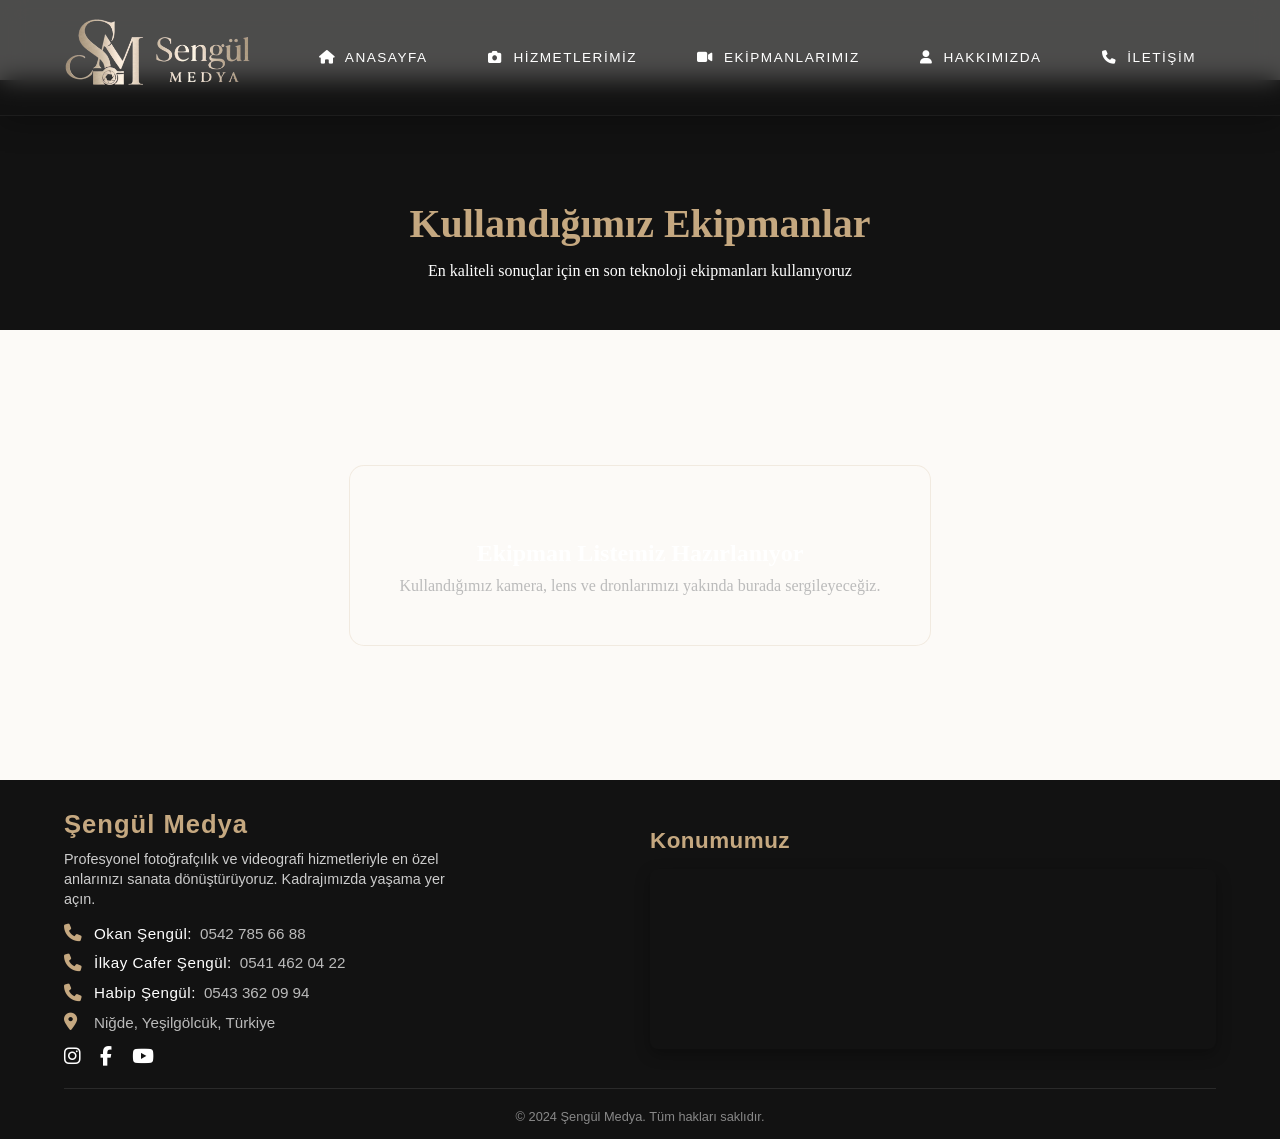
==== ekipmanlarimiz.html @ 8559873d "Alt sayfalar, hizmet kartları, iletişim formu eklendi ve tasarımları geliştirildi" ====
<!DOCTYPE html>
<html lang="tr">

<head>
    <meta charset="UTF-8">
    <meta name="viewport" content="width=device-width, initial-scale=1.0">
    <title>Şengül Medya</title>
    <link rel="stylesheet" href="css/style.css">
    <link rel="stylesheet" href="https://cdnjs.cloudflare.com/ajax/libs/font-awesome/6.7.1/css/all.min.css">
    <link rel="icon" href="images/favicon.png">
</head>

<body>

    <header>

        <div class="logo">
            <!--firma logomuz buraya-->
            <img src="images/logos1.png" alt="Şengül Medya" id="logo">
        </div>

        <nav>
            <ul class="navlist">
                <li><a href="index.html"><i class="fa-solid fa-house"></i> Anasayfa</a></li>
                <li><a href="hizmetlerimiz.html"><i class="fa-solid fa-camera"></i> Hizmetlerimiz</a></li>
                <li><a href="ekipmanlarimiz.html"><i class="fa-solid fa-video"></i> Ekipmanlarımız</a></li>
                <li><a href="hakkimizda.html"><i class="fa-solid fa-user"></i> Hakkımızda</a></li>
                <li><a href="iletisim.html"><i class="fa-solid fa-phone"></i> İletişim</a></li>
            </ul>
        </nav>

    </header>



    <main>
        <section class="page-header">
            <h1>Kullandığımız Ekipmanlar</h1>
            <p>En kaliteli sonuçlar için en son teknoloji ekipmanları kullanıyoruz</p>
        </section>
        <section class="page-content">
            <div class="coming-soon">
                <i class="fa-solid fa-drone"></i>
                <h2>Ekipman Listemiz Hazırlanıyor</h2>
                <p>Kullandığımız kamera, lens ve dronlarımızı yakında burada sergileyeceğiz.</p>
            </div>
        </section>
    </main>

    <footer class="footer">
        <div class="footer-container">
            <div class="footer-info">
                <h2>Şengül Medya</h2>
                <p class="footer-desc">Profesyonel fotoğrafçılık ve videografi hizmetleriyle en özel anlarınızı sanata dönüştürüyoruz. Kadrajımızda yaşama yer açın.</p>
                
                <div class="contact-info">
                    <p><i class="fa-solid fa-phone"></i> <strong>Okan Şengül:</strong> 0542 785 66 88</p>
                    <p><i class="fa-solid fa-phone"></i> <strong>İlkay Cafer Şengül:</strong> 0541 462 04 22</p>
                    <p><i class="fa-solid fa-phone"></i> <strong>Habip Şengül:</strong> 0543 362 09 94</p>
                    <p><i class="fa-solid fa-location-dot"></i> <span>Niğde, Yeşilgölcük, Türkiye</span></p>
                </div>

                <div class="social-icons">
                    <a href="#"><i class="fa-brands fa-instagram"></i></a>
                    <a href="#"><i class="fa-brands fa-facebook-f"></i></a>
                    <a href="#"><i class="fa-brands fa-youtube"></i></a>
                </div>
            </div>

            <div class="footer-map">
                <h3>Konumumuz</h3>
                <iframe src="https://maps.google.com/maps?q=38.228377,34.775056&hl=tr&z=19&output=embed" width="100%" height="180" style="border:0;" allowfullscreen="" loading="lazy" referrerpolicy="no-referrer-when-downgrade"></iframe>
            </div>
        </div>

        <div class="footer-bottom">
            <p>© 2024 Şengül Medya. Tüm hakları saklıdır.</p>
        </div>
    </footer>




    <script src="js/app.js"></script>

</body>


</html>
---- css/style.css ----
* {
    margin: 0;
    padding: 0;
    box-sizing: border-box;
}

:root {
    --primary: #c5a880;
    /* Şampanya Altını (Zarif Vurgu Rengi) */
    --bg-dark: #121212;
    /* Derin Gece Siyahı (Premium Koyu Tema Arka Planı) */
    --bg-light: #fcfaf7;
    /* Sıcak Fildişi / Krem Rengi (Aydınlık Tema Arka Planı) */
}

header {
    background-color: rgba(18, 18, 18, 0.75);
    width: 100%;
    height: auto;
    display: flex;
    justify-content: space-between;
    align-items: center;
    padding: 15px 5%;
    backdrop-filter: blur(12px);
    -webkit-backdrop-filter: blur(12px);
    position: fixed;
    top: 0;
    left: 0;
    z-index: 1000;
    /*en üstte gözüksün diye */

    border-bottom: solid 1px rgba(255, 255, 255, 0.05);
    box-shadow: 0 4px 30px rgba(0, 0, 0, 0.3);
}

.navlist {
    /* menü elemanlarını hizaladık */
    display: flex;
    justify-content: space-between;
    gap: 20px;
    list-style-type: none;
}

body {
    background-color: var(--bg-light);
    padding-top: 80px;
}

.navlist a {
    text-decoration: none;
    color: white;
    display: inline-block;
    padding: 12px 20px;
    transition: all 0.3s ease;
    font-family: 'Outfit', sans-serif;
    text-transform: uppercase;
    letter-spacing: 1.5px;
    font-size: 0.85rem;
    font-weight: 500;
    position: relative;

}

.navlist i {
    margin-right: 5px;
}

.navlist a:after {
    content: '';
    width: 0;
    height: 2px;
    background-color: var(--primary);
    position: absolute;
    bottom: 0;
    left: 50%;
    transform: translateX(-50%);
    transition: all 0.3s ease;


}

.navlist a:hover:after {
    width: 60%;
    transition: all 0.3s ease;

}

.navlist a:hover {
    color: var(--primary);
}



#logo {
    display: block;
    max-height: 85px;
    width: auto;
    border-radius: 8px;
}



.arrows {
    z-index: 10;
    position: absolute;
    display: flex;
    justify-content: space-between;
    align-items: center;
    color: white;
    width: 100%;
    height: 100%;
    top: 0;
    left: 0;
    padding: 20px;
    cursor: pointer;
}


.arrows i {
    font-size: 2rem;
    color: white;
    background-color: rgba(0, 0, 0, 0.3);
    /* Biraz daha şeffaf */
    backdrop-filter: blur(8px);
    /* Lüks cam efekti (Glassmorphism) */
    -webkit-backdrop-filter: blur(8px);
    width: 60px;
    height: 60px;
    display: flex;
    justify-content: center;
    align-items: center;
    border-radius: 50%;
    transition: all 0.3s ease;
    /* Yumuşak geçiş */
    border: 1px solid rgba(255, 255, 255, 0.1);
}

.arrows i:hover {
    background-color: var(--primary);
    /* Sitenin şampanya rengi */
    color: var(--bg-dark);
    /* İkon rengi koyu siyah */
    transform: scale(1.15);
    /* Üzerine gelince hafifçe büyüme */
    border-color: var(--primary);
    box-shadow: 0 5px 15px rgba(197, 168, 128, 0.5);
    /* Etrafa şampanya rengi parlama */
}



.slider {
    width: 100%;
    height: auto;
    position: relative;
}

.slider img {
    object-fit: cover;
    width: 100%;
    height: 100vh;
    display: block;
    /* Altında boşluk kalmasını engeller */
}


.slider-text {
    position: absolute;
    top: 50%;
    left: 50%;
    transform: translate(-50%, -50%);
    z-index: 10;
    color: white;
    text-align: center;
    text-transform: uppercase;
    letter-spacing: 1.5px;
    font-weight: 500;
    width: 80%;
}

.slider-text h1 {
    color: var(--primary);
    /* Lüks şampanya rengi */
    text-align: center;
    text-transform: uppercase;
    letter-spacing: 2px;
    font-size: 3.5rem;
    font-family: 'Outfit', sans-serif;
    font-weight: 800;
    text-shadow: 0 4px 10px rgba(0, 0, 0, 0.7);
    margin-bottom: 15px;
}

.slider-text p {
    font-size: 1.2rem;
    font-family: 'Outfit', sans-serif;
    text-shadow: 0 2px 5px rgba(0, 0, 0, 0.7);
    margin-bottom: 30px;
    line-height: 1.6;
    text-transform: none;
    /* Paragrafın normal okuma düzeninde olması için */
}

.btn {
    padding: 15px 35px;
    border-radius: 30px;
    /* Daha modern yuvarlak kenar */
    outline: none;
    border: none;
    cursor: pointer;
    text-transform: uppercase;
    letter-spacing: 1.5px;
    font-size: 1rem;
    font-family: 'Outfit', sans-serif;
    font-weight: bold;
    margin-top: 10px;
    background-color: var(--primary);
    color: var(--bg-dark);
    transition: all 0.3s ease;
    box-shadow: 0 4px 15px rgba(197, 168, 128, 0.4);
}

.btn:hover {
    background-color: white;
    transform: translateY(-3px);
    box-shadow: 0 8px 20px rgba(255, 255, 255, 0.5);
}

.footer {
    background-color: var(--bg-dark);
    color: white;
    padding: 30px 5% 15px;
    font-family: 'Outfit', sans-serif;
}

.footer-container {
    display: flex;
    justify-content: space-between;
    align-items: center;
    flex-wrap: wrap;
    gap: 20px;
    margin-bottom: 20px;
    border-bottom: 1px solid rgba(255, 255, 255, 0.1);
    padding-bottom: 20px;
}

.footer-info {
    flex: 1;
    min-width: 300px;
}

.footer-info h2 {
    color: var(--primary);
    font-size: 1.6rem;
    margin-bottom: 10px;
    letter-spacing: 1px;
}

.footer-desc {
    color: #ccc;
    margin-bottom: 15px;
    line-height: 1.4;
    max-width: 400px;
    font-size: 0.9rem;
}

.contact-info p {
    color: #bbb;
    margin-bottom: 12px;
    display: flex;
    align-items: center;
    font-size: 0.95rem;
}

.contact-info i {
    color: var(--primary);
    font-size: 1.1rem;
    width: 30px;
    text-align: left;
}

.contact-info strong {
    color: white;
    font-weight: 500;
    margin-right: 8px;
    letter-spacing: 0.5px;
}

.social-icons {
    margin-top: 15px;
}

.social-icons a {
    color: white;
    font-size: 1.2rem;
    margin-right: 15px;
    transition: all 0.3s ease;
}

.social-icons a:hover {
    color: var(--primary);
    transform: translateY(-2px);
    display: inline-block;
}

.footer-map {
    flex: 1;
    min-width: 300px;
}

.footer-map h3 {
    color: var(--primary);
    font-size: 1.4rem;
    margin-bottom: 15px;
    letter-spacing: 0.5px;
}

.footer-map iframe {
    border-radius: 8px;
    box-shadow: 0 5px 15px rgba(0, 0, 0, 0.3);
    border: 1px solid rgba(197, 168, 128, 0.2);
    display: block;
}

.footer-bottom {
    text-align: center;
    color: #888;
    font-size: 0.8rem;
}

/* Sayfa İçerik Stilleri */
.page-header {
    padding: 120px 5% 50px;
    background-color: var(--bg-dark);
    text-align: center;
    color: white;
}

.page-header h1 {
    color: var(--primary);
    font-size: 2.5rem;
    margin-bottom: 15px;
}

.page-content {
    min-height: 50vh;
    padding: 50px 5%;
    display: flex;
    justify-content: center;
    align-items: center;
}

.coming-soon {
    text-align: center;
    background: rgba(255, 255, 255, 0.03);
    padding: 50px;
    border-radius: 15px;
    border: 1px solid rgba(197, 168, 128, 0.2);
}

.coming-soon i {
    font-size: 3rem;
    color: var(--primary);
    margin-bottom: 20px;
}

.coming-soon h2 {
    color: white;
    margin-bottom: 10px;
}

.coming-soon p {
    color: #bbb;
}

/* Hizmetler Bölümü Stilleri */
.services-section {
    padding: 50px 5%;
    background-color: var(--bg-dark); /* Koyu arka plan */
}

.services-grid {
    display: grid;
    grid-template-columns: repeat(auto-fit, minmax(280px, 1fr));
    gap: 30px;
    max-width: 1200px;
    margin: 0 auto;
}

.service-card {
    background: rgba(255, 255, 255, 0.05); /* Cam efekti / Koyu tema */
    padding: 40px 30px;
    border-radius: 15px;
    text-align: center;
    box-shadow: 0 10px 30px rgba(0,0,0,0.2);
    transition: all 0.4s ease;
    border: 1px solid rgba(197, 168, 128, 0.1);
    display: flex;
    flex-direction: column;
    justify-content: space-between;
}

.service-card:hover {
    transform: translateY(-10px);
    box-shadow: 0 15px 40px rgba(197, 168, 128, 0.2);
    border-color: var(--primary);
    background: rgba(255, 255, 255, 0.08);
}

.service-icon {
    width: 80px;
    height: 80px;
    background: rgba(197, 168, 128, 0.1);
    border-radius: 50%;
    display: flex;
    justify-content: center;
    align-items: center;
    margin: 0 auto 20px;
    color: var(--primary);
    font-size: 2rem;
    transition: all 0.4s ease;
}

.service-card:hover .service-icon {
    background: var(--primary);
    color: var(--bg-dark);
    transform: rotateY(180deg);
}

.service-card h3 {
    color: white;
    font-size: 1.4rem;
    margin-bottom: 15px;
    font-family: 'Outfit', sans-serif;
}

.service-card p {
    color: #bbb;
    line-height: 1.6;
    margin-bottom: 25px;
    font-size: 0.95rem;
    flex-grow: 1;
}

.card-actions {
    display: flex;
    flex-direction: column;
    gap: 10px;
}

.btn-outline {
    display: inline-block;
    padding: 10px 20px;
    border: 2px solid var(--primary);
    color: var(--primary);
    text-decoration: none;
    border-radius: 25px;
    font-weight: 500;
    transition: all 0.3s ease;
    font-size: 0.9rem;
}

.btn-outline:hover {
    background: var(--primary);
    color: var(--bg-dark);
    box-shadow: 0 5px 15px rgba(197, 168, 128, 0.4);
}

.btn-solid {
    display: inline-block;
    padding: 10px 20px;
    background: var(--primary);
    color: var(--bg-dark);
    text-decoration: none;
    border-radius: 25px;
    font-weight: 500;
    transition: all 0.3s ease;
    font-size: 0.9rem;
    border: 2px solid var(--primary);
}

.btn-solid:hover {
    background: transparent;
    color: var(--primary);
    box-shadow: 0 5px 15px rgba(197, 168, 128, 0.4);
}

/* İletişim Sayfası Stilleri */
.contact-section {
    padding: 60px 5%;
    background-color: var(--bg-dark);
}

.contact-container {
    max-width: 1000px;
    margin: 0 auto;
    display: flex;
    flex-direction: column;
    gap: 50px;
}

.contact-info-boxes {
    display: flex;
    justify-content: space-between;
    gap: 20px;
    flex-wrap: wrap;
}

.info-box {
    background: rgba(255, 255, 255, 0.05);
    padding: 30px 20px;
    border-radius: 12px;
    text-align: center;
    flex: 1;
    min-width: 250px;
    border: 1px solid rgba(197, 168, 128, 0.1);
    transition: transform 0.3s ease;
}

.info-box:hover {
    transform: translateY(-5px);
    border-color: var(--primary);
}

.info-box i {
    font-size: 2.5rem;
    color: var(--primary);
    margin-bottom: 15px;
}

.info-box h3 {
    color: white;
    margin-bottom: 10px;
    font-family: 'Outfit', sans-serif;
}

.info-box p {
    color: #bbb;
    margin-bottom: 5px;
}

.contact-form-container {
    background: rgba(255, 255, 255, 0.03);
    padding: 40px;
    border-radius: 15px;
    border: 1px solid rgba(197, 168, 128, 0.1);
}

.contact-form-container h2 {
    color: var(--primary);
    text-align: center;
    margin-bottom: 30px;
    font-size: 2rem;
    font-family: 'Outfit', sans-serif;
}

.contact-form {
    display: flex;
    flex-direction: column;
    gap: 20px;
}

.input-group {
    display: flex;
    gap: 20px;
}

.input-group input {
    flex: 1;
}

.contact-form input,
.contact-form textarea {
    width: 100%;
    padding: 15px;
    background: rgba(255, 255, 255, 0.05);
    border: 1px solid rgba(255, 255, 255, 0.1);
    border-radius: 8px;
    color: white;
    font-family: 'Outfit', sans-serif;
    outline: none;
    transition: all 0.3s ease;
}

.contact-form input::placeholder,
.contact-form textarea::placeholder {
    color: #888;
}

.contact-form input:focus,
.contact-form textarea:focus {
    border-color: var(--primary);
    background: rgba(255, 255, 255, 0.1);
}

@media (max-width: 768px) {
    .input-group {
        flex-direction: column;
    }
}
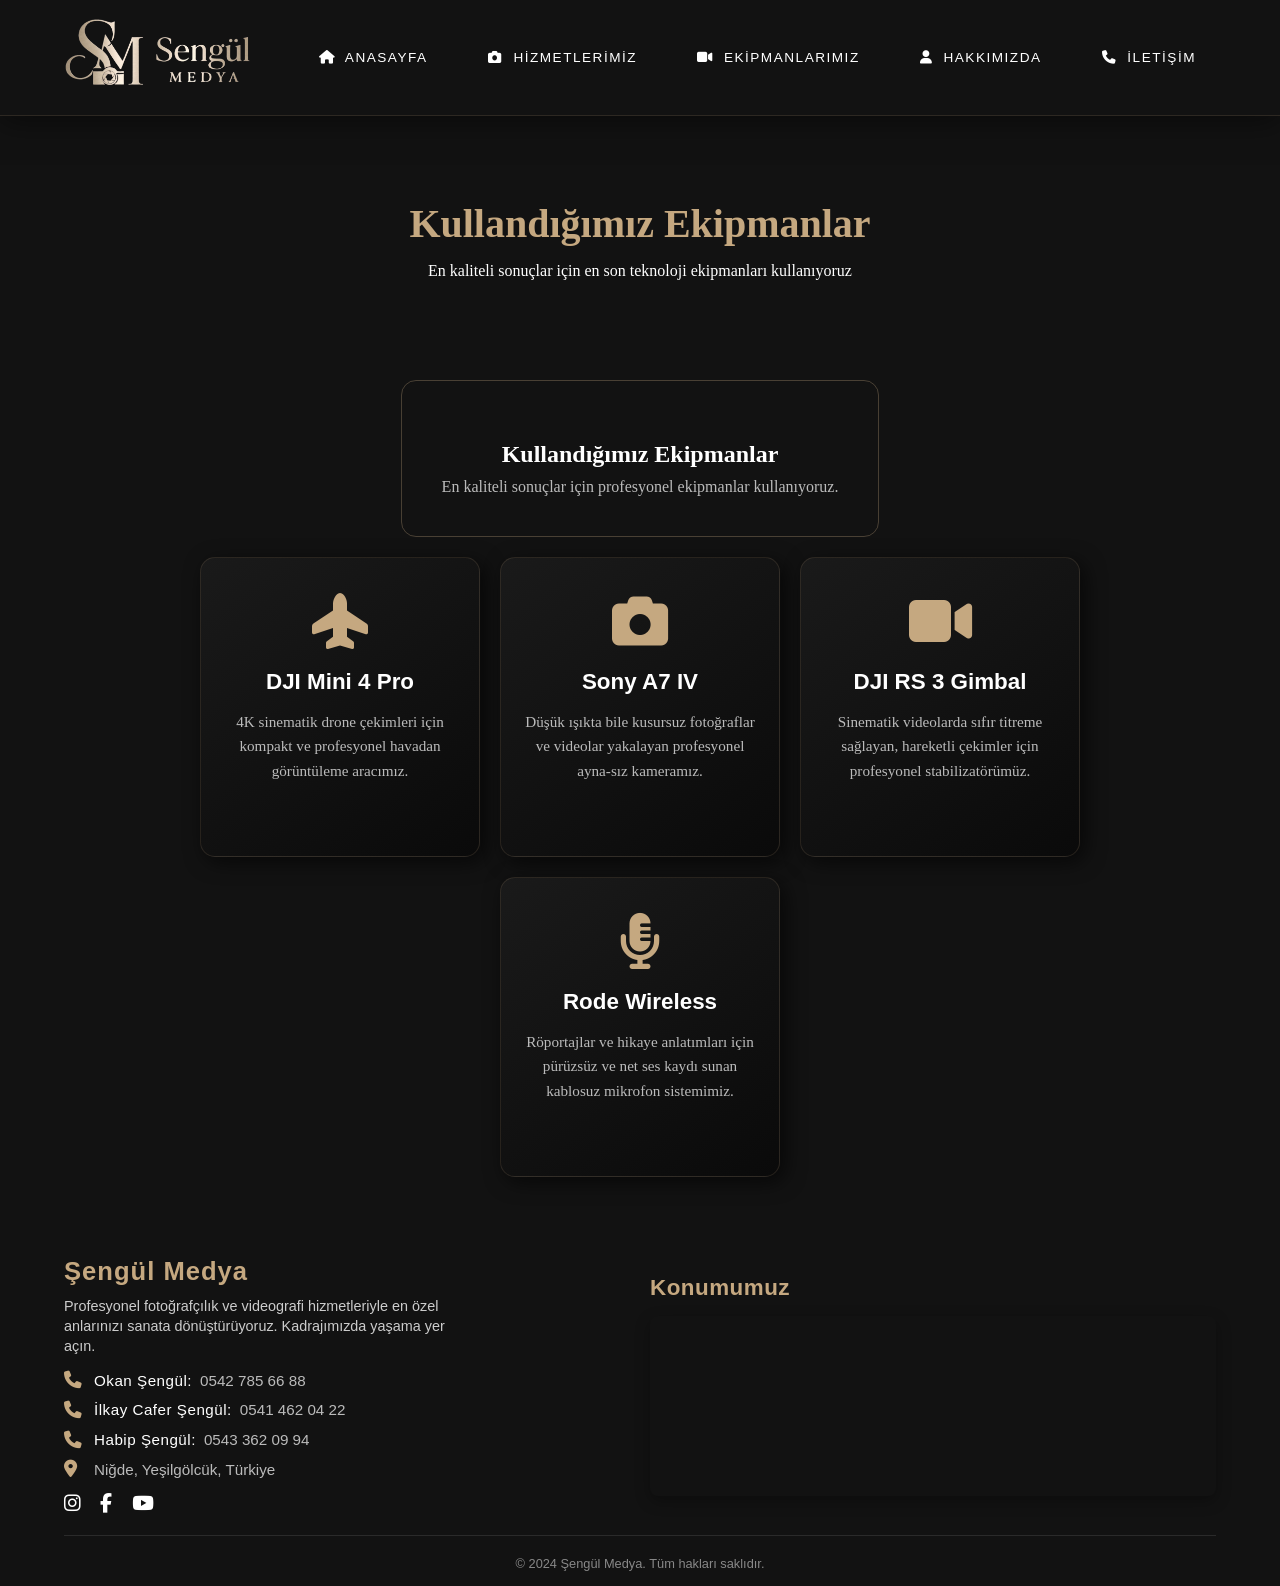
==== commit d8a18a6e: "Ekipmanlar tasarımı güncellendi, ikonlar eklendi, üst başlık kayma sorunu çözüldü" ====
--- a/ekipmanlarimiz.html
+++ b/ekipmanlarimiz.html
@@ -19,7 +19,11 @@
             <img src="images/logos1.png" alt="Şengül Medya" id="logo">
         </div>
 
-        <nav>
+        <div class="menu-toggle" id="mobile-menu">
+            <i class="fa-solid fa-bars"></i>
+        </div>
+
+        <nav class="navbar">
             <ul class="navlist">
                 <li><a href="index.html"><i class="fa-solid fa-house"></i> Anasayfa</a></li>
                 <li><a href="hizmetlerimiz.html"><i class="fa-solid fa-camera"></i> Hizmetlerimiz</a></li>
@@ -41,8 +45,31 @@
         <section class="page-content">
             <div class="coming-soon">
                 <i class="fa-solid fa-drone"></i>
-                <h2>Ekipman Listemiz Hazırlanıyor</h2>
-                <p>Kullandığımız kamera, lens ve dronlarımızı yakında burada sergileyeceğiz.</p>
+                <h2>Kullandığımız Ekipmanlar</h2>
+                <p>En kaliteli sonuçlar için profesyonel ekipmanlar kullanıyoruz.</p>
+            </div>
+
+            <div class="ekipmanlarimiz">
+                <div class="ekipman">
+                    <i class="fa-solid fa-plane-up"></i>
+                    <h3>DJI Mini 4 Pro</h3>
+                    <p>4K sinematik drone çekimleri için kompakt ve profesyonel havadan görüntüleme aracımız.</p>
+                </div>
+                <div class="ekipman">
+                    <i class="fa-solid fa-camera"></i>
+                    <h3>Sony A7 IV</h3>
+                    <p>Düşük ışıkta bile kusursuz fotoğraflar ve videolar yakalayan profesyonel ayna-sız kameramız.</p>
+                </div>
+                <div class="ekipman">
+                    <i class="fa-solid fa-video"></i>
+                    <h3>DJI RS 3 Gimbal</h3>
+                    <p>Sinematik videolarda sıfır titreme sağlayan, hareketli çekimler için profesyonel stabilizatörümüz.</p>
+                </div>
+                <div class="ekipman">
+                    <i class="fa-solid fa-microphone-lines"></i>
+                    <h3>Rode Wireless</h3>
+                    <p>Röportajlar ve hikaye anlatımları için pürüzsüz ve net ses kaydı sunan kablosuz mikrofon sistemimiz.</p>
+                </div>
             </div>
         </section>
     </main>
@@ -51,8 +78,9 @@
         <div class="footer-container">
             <div class="footer-info">
                 <h2>Şengül Medya</h2>
-                <p class="footer-desc">Profesyonel fotoğrafçılık ve videografi hizmetleriyle en özel anlarınızı sanata dönüştürüyoruz. Kadrajımızda yaşama yer açın.</p>
-                
+                <p class="footer-desc">Profesyonel fotoğrafçılık ve videografi hizmetleriyle en özel anlarınızı sanata
+                    dönüştürüyoruz. Kadrajımızda yaşama yer açın.</p>
+
                 <div class="contact-info">
                     <p><i class="fa-solid fa-phone"></i> <strong>Okan Şengül:</strong> 0542 785 66 88</p>
                     <p><i class="fa-solid fa-phone"></i> <strong>İlkay Cafer Şengül:</strong> 0541 462 04 22</p>
@@ -69,7 +97,9 @@
 
             <div class="footer-map">
                 <h3>Konumumuz</h3>
-                <iframe src="https://maps.google.com/maps?q=38.228377,34.775056&hl=tr&z=19&output=embed" width="100%" height="180" style="border:0;" allowfullscreen="" loading="lazy" referrerpolicy="no-referrer-when-downgrade"></iframe>
+                <iframe src="https://maps.google.com/maps?q=38.228377,34.775056&hl=tr&z=19&output=embed" width="100%"
+                    height="180" style="border:0;" allowfullscreen="" loading="lazy"
+                    referrerpolicy="no-referrer-when-downgrade"></iframe>
             </div>
         </div>
 
--- a/css/style.css
+++ b/css/style.css
@@ -14,23 +14,19 @@
 }
 
 header {
-    background-color: rgba(18, 18, 18, 0.75);
+    background-color: var(--bg-dark); /* Şeffaflık kaldırıldı, tam solid yapıldı */
     width: 100%;
     height: auto;
     display: flex;
     justify-content: space-between;
     align-items: center;
     padding: 15px 5%;
-    backdrop-filter: blur(12px);
-    -webkit-backdrop-filter: blur(12px);
     position: fixed;
     top: 0;
     left: 0;
     z-index: 1000;
-    /*en üstte gözüksün diye */
-
-    border-bottom: solid 1px rgba(255, 255, 255, 0.05);
-    box-shadow: 0 4px 30px rgba(0, 0, 0, 0.3);
+    border-bottom: solid 1px rgba(197, 168, 128, 0.15); /* Altın rengi ince, şık bir çizgi eklendi */
+    box-shadow: 0 4px 30px rgba(0, 0, 0, 0.5);
 }
 
 .navlist {
@@ -164,6 +160,16 @@
 }
 
 
+.sliderbtn_text {
+    text-decoration: none;
+    color: var(--bg-dark);
+    font-family: 'Outfit', sans-serif;
+    font-weight: bold;
+    letter-spacing: 1.5px;
+    font-size: 1rem;
+}
+
+
 .slider-text {
     position: absolute;
     top: 50%;
@@ -346,16 +352,21 @@
     min-height: 50vh;
     padding: 50px 5%;
     display: flex;
+    flex-direction: column;
+    justify-content: flex-start;
+    align-items: center;
+    background-color: var(--bg-dark);
+}
+
+.coming-soon {
+    display: flex;
+    flex-direction: column;
+    align-items: center;
     justify-content: center;
-    align-items: center;
-}
-
-.coming-soon {
+    padding: 40px;
+    border-radius: 15px;
+    border: 1px solid rgba(197, 168, 128, 0.3);
     text-align: center;
-    background: rgba(255, 255, 255, 0.03);
-    padding: 50px;
-    border-radius: 15px;
-    border: 1px solid rgba(197, 168, 128, 0.2);
 }
 
 .coming-soon i {
@@ -371,12 +382,70 @@
 
 .coming-soon p {
     color: #bbb;
+}
+
+
+.ekipmanlarimiz {
+    display: flex;
+    flex-wrap: wrap;
+    justify-content: center;
+    align-items: center;
+    gap: 20px;
+    width: 100%;
+    margin-top: 20px;
+}
+
+.ekipman {
+    background: linear-gradient(145deg, #1a1a1a, #0a0a0a);
+    width: 280px;
+    min-height: 300px;
+    padding: 35px 20px;
+    border-radius: 15px;
+    border: 1px solid rgba(197, 168, 128, 0.15);
+    display: flex;
+    flex-direction: column;
+    align-items: center;
+    text-align: center;
+    transition: transform 0.4s ease, border-color 0.4s ease, box-shadow 0.4s ease, background 0.4s ease;
+    box-shadow: 5px 5px 20px rgba(0, 0, 0, 0.6);
+}
+
+.ekipman:hover {
+    transform: translateY(-10px);
+    border-color: var(--primary);
+    box-shadow: 0 15px 35px rgba(197, 168, 128, 0.25);
+    background: linear-gradient(145deg, #222, #111);
+}
+
+.ekipman i {
+    font-size: 3.5rem;
+    color: var(--primary);
+    margin-bottom: 20px;
+    transition: transform 0.4s ease;
+}
+
+.ekipman:hover i {
+    transform: scale(1.15);
+}
+
+.ekipman h3 {
+    color: white;
+    font-size: 1.4rem;
+    margin-bottom: 15px;
+    font-family: 'Outfit', sans-serif;
+}
+
+.ekipman p {
+    color: #bbb;
+    font-size: 0.95rem;
+    line-height: 1.6;
 }
 
 /* Hizmetler Bölümü Stilleri */
 .services-section {
     padding: 50px 5%;
-    background-color: var(--bg-dark); /* Koyu arka plan */
+    background-color: var(--bg-dark);
+    /* Koyu arka plan */
 }
 
 .services-grid {
@@ -388,11 +457,12 @@
 }
 
 .service-card {
-    background: rgba(255, 255, 255, 0.05); /* Cam efekti / Koyu tema */
+    background: rgba(255, 255, 255, 0.05);
+    /* Cam efekti / Koyu tema */
     padding: 40px 30px;
     border-radius: 15px;
     text-align: center;
-    box-shadow: 0 10px 30px rgba(0,0,0,0.2);
+    box-shadow: 0 10px 30px rgba(0, 0, 0, 0.2);
     transition: all 0.4s ease;
     border: 1px solid rgba(197, 168, 128, 0.1);
     display: flex;
@@ -593,8 +663,312 @@
     background: rgba(255, 255, 255, 0.1);
 }
 
+/* =======================================================
+   RESPONSİV TASARIM (DUYARLI TASARIM)
+   ======================================================= */
+
+/* MASAÜSTÜ (≥1025px) */
+@media (min-width: 1025px) {
+    .slider-text {
+        max-width: 800px;
+    }
+}
+
+/* TABLET (769px – 1024px) */
+@media (min-width: 769px) and (max-width: 1024px) {
+    header {
+        padding: 15px 3%;
+    }
+
+    .navlist {
+        gap: 15px;
+    }
+
+    .navlist a {
+        font-size: 0.75rem;
+        padding: 10px 10px;
+    }
+
+    .slider-text h1 {
+        font-size: 2.8rem;
+    }
+
+    .services-grid {
+        grid-template-columns: repeat(2, 1fr);
+    }
+}
+
+.menu-toggle {
+    display: none;
+    position: absolute;
+    right: 5%;
+    color: white;
+    font-size: 1.8rem;
+    cursor: pointer;
+}
+
+/* MOBİL (≤768px) - Hamburger Menü Tasarımı */
 @media (max-width: 768px) {
+    header {
+        padding: 15px 5%;
+        background-color: rgba(18, 18, 18, 0.95);
+    }
+
+    #logo {
+        max-height: 45px;
+    }
+
+    .menu-toggle {
+        display: block;
+    }
+
+    nav.navbar {
+        position: absolute;
+        top: 100%;
+        left: 0;
+        width: 100%;
+        background-color: rgba(18, 18, 18, 0.98);
+        backdrop-filter: blur(15px);
+        -webkit-backdrop-filter: blur(15px);
+        flex-direction: column;
+        padding: 0;
+        max-height: 0;
+        overflow: hidden;
+        transition: max-height 0.4s ease, padding 0.4s ease;
+        border-top: none;
+    }
+
+    nav.navbar.active {
+        max-height: 500px;
+        padding: 20px 0;
+        border-top: 1px solid rgba(197, 168, 128, 0.2);
+        box-shadow: 0 10px 30px rgba(0, 0, 0, 0.5);
+    }
+
+    .navlist {
+        flex-direction: column;
+        align-items: center;
+        width: 100%;
+        gap: 20px;
+    }
+
+    .navlist a {
+        font-size: 1.1rem;
+        padding: 10px;
+        display: block;
+        width: 100%;
+        text-align: center;
+    }
+
+    .navlist a:after {
+        display: none;
+    }
+
+    .navlist i {
+        margin-right: 8px;
+    }
+
+    body {
+        padding-top: 75px;
+    }
+
+    .slider-text {
+        width: 95%;
+    }
+
+    .slider-text h1 {
+        font-size: 2.2rem;
+        letter-spacing: 1px;
+    }
+
+    .slider-text p {
+        font-size: 1rem;
+    }
+
+    .btn {
+        padding: 12px 25px;
+        font-size: 0.9rem;
+    }
+
+    .arrows {
+        padding: 5px;
+    }
+
+    .arrows i {
+        width: 45px;
+        height: 45px;
+        font-size: 1.3rem;
+    }
+
+    .footer-container {
+        flex-direction: column;
+        text-align: center;
+    }
+
+    .contact-info p {
+        justify-content: center;
+    }
+
+    .contact-info i {
+        text-align: center;
+    }
+
+    .footer-map iframe {
+        height: 250px;
+    }
+
+    .page-header {
+        padding: 50px 5% 30px;
+    }
+
+    .page-header h1 {
+        font-size: 2rem;
+    }
+
+    .contact-info-boxes {
+        flex-direction: column;
+    }
+
     .input-group {
         flex-direction: column;
     }
+
+    .contact-form-container {
+        padding: 25px 15px;
+    }
+
+    .contact-form-container h2 {
+        font-size: 1.5rem;
+    }
+
+    .services-grid {
+        grid-template-columns: 1fr;
+    }
+}
+
+/* =======================================================
+   HAKKIMIZDA SAYFASI STİLLERİ
+   ======================================================= */
+.about-section {
+    padding: 60px 5%;
+    background-color: var(--bg-dark);
+}
+
+.about-container {
+    max-width: 1200px;
+    margin: 0 auto;
+    display: flex;
+    gap: 60px;
+    align-items: center;
+}
+
+.about-image {
+    flex: 1;
+    position: relative;
+}
+
+.about-image img {
+    width: 100%;
+    border-radius: 20px;
+    box-shadow: 0 15px 40px rgba(0, 0, 0, 0.4);
+    border: 1px solid rgba(197, 168, 128, 0.2);
+}
+
+.about-experience {
+    position: absolute;
+    bottom: -20px;
+    right: -20px;
+    background: var(--primary);
+    padding: 25px;
+    border-radius: 15px;
+    text-align: center;
+    color: var(--bg-dark);
+    box-shadow: 0 10px 30px rgba(197, 168, 128, 0.3);
+}
+
+.about-experience h3 {
+    font-size: 2.5rem;
+    font-family: 'Outfit', sans-serif;
+    margin-bottom: 5px;
+}
+
+.about-experience p {
+    font-weight: bold;
+    font-size: 0.9rem;
+    letter-spacing: 1px;
+}
+
+.about-text {
+    flex: 1;
+}
+
+.about-text h2 {
+    font-size: 2.5rem;
+    color: var(--primary);
+    margin-bottom: 20px;
+    font-family: 'Outfit', sans-serif;
+}
+
+.about-text p {
+    color: #ccc;
+    line-height: 1.8;
+    margin-bottom: 20px;
+    font-size: 1.05rem;
+}
+
+.about-features {
+    margin-top: 40px;
+    display: flex;
+    flex-direction: column;
+    gap: 25px;
+}
+
+.feature {
+    display: flex;
+    align-items: center;
+    gap: 20px;
+    background: rgba(255, 255, 255, 0.03);
+    padding: 20px;
+    border-radius: 12px;
+    border: 1px solid rgba(197, 168, 128, 0.1);
+    transition: transform 0.3s ease;
+}
+
+.feature:hover {
+    transform: translateX(10px);
+    border-color: var(--primary);
+}
+
+.feature i {
+    font-size: 2.2rem;
+    color: var(--primary);
+}
+
+.feature h4 {
+    color: white;
+    margin-bottom: 5px;
+    font-family: 'Outfit', sans-serif;
+}
+
+.feature p {
+    margin-bottom: 0;
+    font-size: 0.9rem;
+    color: #aaa;
+}
+
+/* Hakkımızda Responsive */
+@media (max-width: 900px) {
+    .about-container {
+        flex-direction: column;
+        text-align: center;
+    }
+
+    .about-experience {
+        right: 50%;
+        transform: translateX(50%);
+    }
+
+    .feature {
+        text-align: left;
+    }
 }
